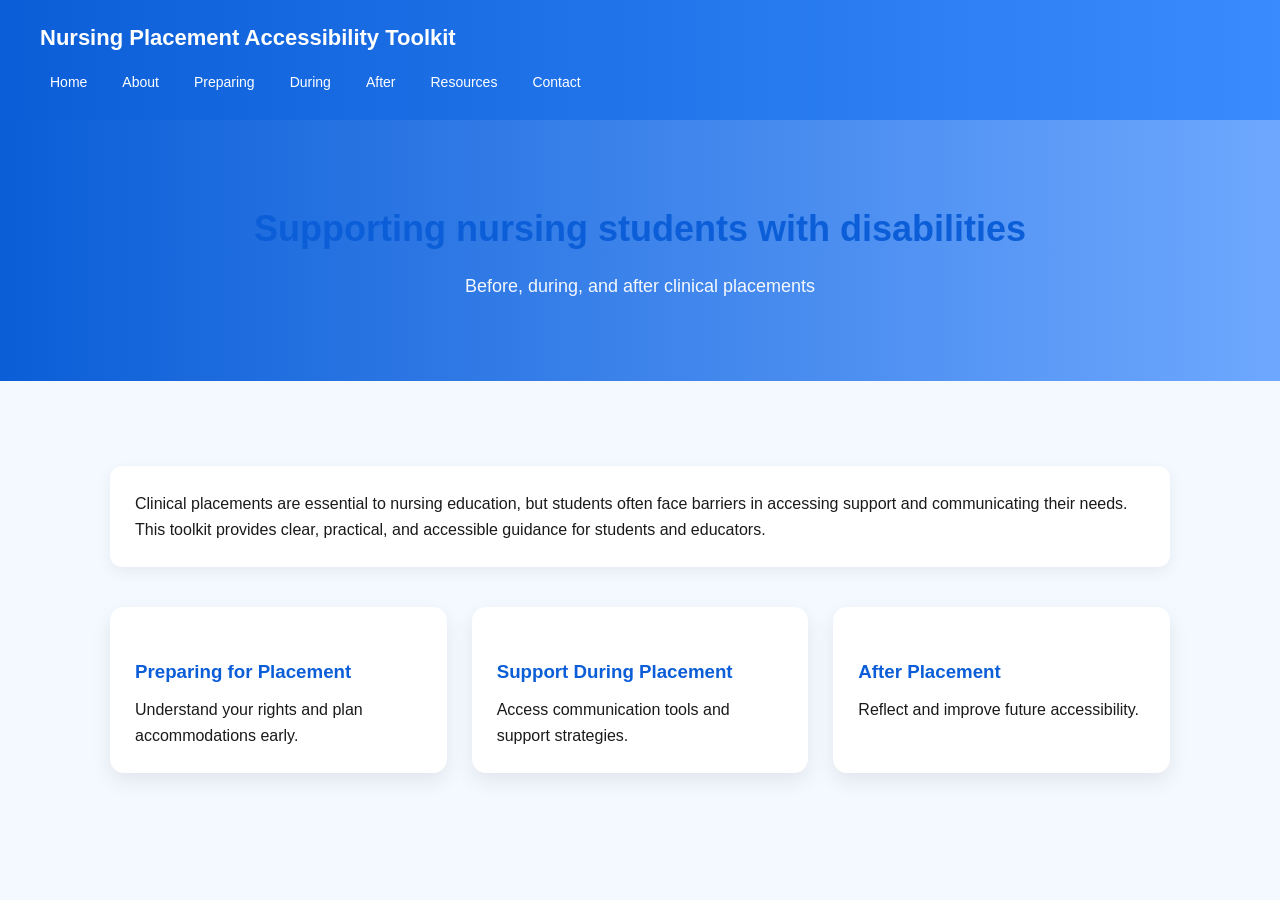
==== index.html @ dc30ec29 "adding updates" ====
<!DOCTYPE html>
<html>
<head>
  <title>Home</title>
  <link rel="stylesheet" href="index.css">
</head>

<body>

<header>
  <h1>Nursing Placement Accessibility Toolkit</h1>
  <nav>
    <a href="index.html">Home</a>
    <a href="about.html">About</a>
    <a href="preparing.html">Preparing</a>
    <a href="during.html">During</a>
    <a href="after.html">After</a>
    <a href="resources.html">Resources</a>
    <a href="contact.html">Contact</a>
  </nav>
</header>

<section class="hero">
  <h2>Supporting nursing students with disabilities</h2>
  <p>Before, during, and after clinical placements</p>
</section>

<section class="section">
  <div class="card">
    <p>
      Clinical placements are essential to nursing education, but students often face barriers in accessing support and communicating their needs.
    </p>

    <p>
      This toolkit provides clear, practical, and accessible guidance for students and educators.
    </p>
  </div>

  <div class="box-container">
    <div class="box">
      <h3>Preparing for Placement</h3>
      <p>Understand your rights and plan accommodations early.</p>
    </div>

    <div class="box">
      <h3>Support During Placement</h3>
      <p>Access communication tools and support strategies.</p>
    </div>

    <div class="box">
      <h3>After Placement</h3>
      <p>Reflect and improve future accessibility.</p>
    </div>
  </div>
</section>
---- index.css ----
/* RESET */
* {
  margin: 0;
  padding: 0;
  box-sizing: border-box;
}

/* BODY */
body {
  font-family: "Segoe UI", Tahoma, Geneva, Verdana, sans-serif;
  background: #f4f8ff;
  color: #1a1a1a;
  line-height: 1.6;
}

/* HEADER */
header {
  background: linear-gradient(to right, #0b5ed7, #3a8bfd);
  color: white;
  padding: 20px 40px;
  position: sticky;
  top: 0;
  z-index: 1000;
}

header h1 {
  font-size: 22px;
  margin-bottom: 10px;
}

/* NAV */
nav {
  display: flex;
  flex-wrap: wrap;
  gap: 15px;
}

nav a {
  color: white;
  text-decoration: none;
  font-size: 14px;
  font-weight: 500;
  padding: 6px 10px;
  border-radius: 6px;
  transition: 0.2s;
}

nav a:hover {
  background: rgba(255, 255, 255, 0.2);
}

/* HERO */
.hero {
  background: linear-gradient(to right, #0b5ed7, #6ea8fe);
  color: white;
  padding: 80px 20px;
  text-align: center;
}

.hero h2 {
  font-size: 36px;
  margin-bottom: 15px;
}

.hero p {
  font-size: 18px;
  opacity: 0.95;
}

/* SECTION */
.section {
  max-width: 1100px;
  margin: auto;
  padding: 60px 20px;
}

/* CARD / BOX */
.box-container {
  display: flex;
  gap: 25px;
  margin-top: 40px;
  flex-wrap: wrap;
}

.box {
  flex: 1;
  min-width: 260px;
  background: white;
  padding: 25px;
  border-radius: 14px;
  box-shadow: 0 8px 20px rgba(0,0,0,0.08);
  transition: 0.25s;
}

.box:hover {
  transform: translateY(-5px);
}

.box h3 {
  color: #0b5ed7;
  margin-bottom: 10px;
}

/* HEADINGS */
h2 {
  font-size: 28px;
  margin-bottom: 20px;
  color: #0b5ed7;
}

h3 {
  margin-top: 25px;
  margin-bottom: 10px;
}

/* LISTS */
ul {
  padding-left: 20px;
  margin-top: 10px;
}

li {
  margin-bottom: 8px;
}

/* CARD SECTIONS */
.card {
  background: white;
  padding: 25px;
  border-radius: 12px;
  margin-top: 25px;
  box-shadow: 0 5px 15px rgba(0,0,0,0.06);
}

/* FOOTER */
footer {
  text-align: center;
  padding: 25px;
  background: #0b5ed7;
  color: white;
  margin-top: 60px;
}
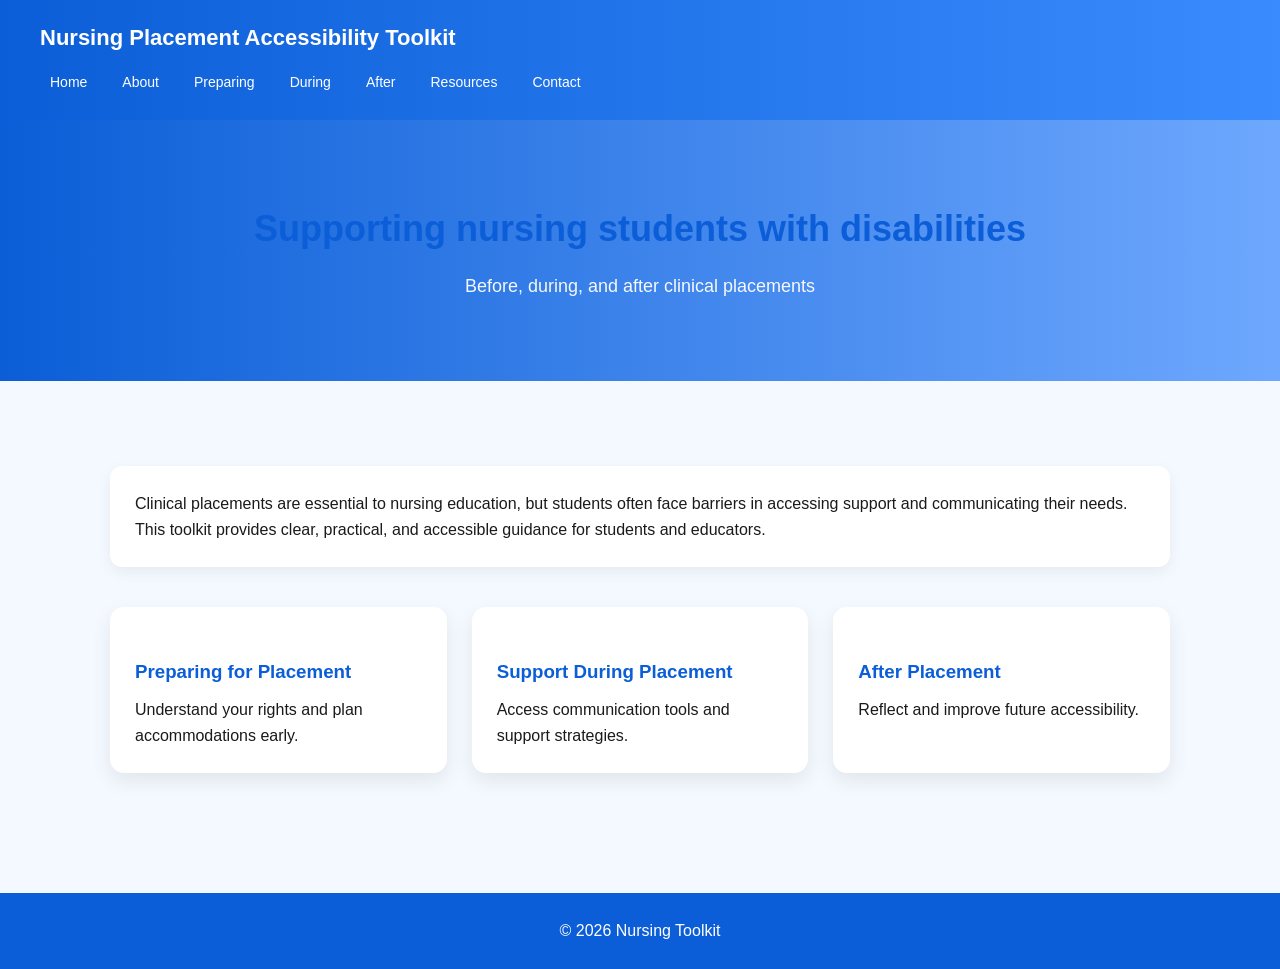
==== commit 7d29c1b9: "adding updates" ====
--- a/index.html
+++ b/index.html
@@ -52,4 +52,12 @@
       <p>Reflect and improve future accessibility.</p>
     </div>
   </div>
-</section>+</section>
+
+
+<footer>
+  <p>© 2026 Nursing Toolkit</p>
+</footer>
+
+</body>
+</html>
--- a/index.css
+++ b/index.css
@@ -137,6 +137,6 @@
   text-align: center;
   padding: 25px;
   background: #0b5ed7;
-  color: white;
+  color: rgb(255, 255, 255);
   margin-top: 60px;
 }
